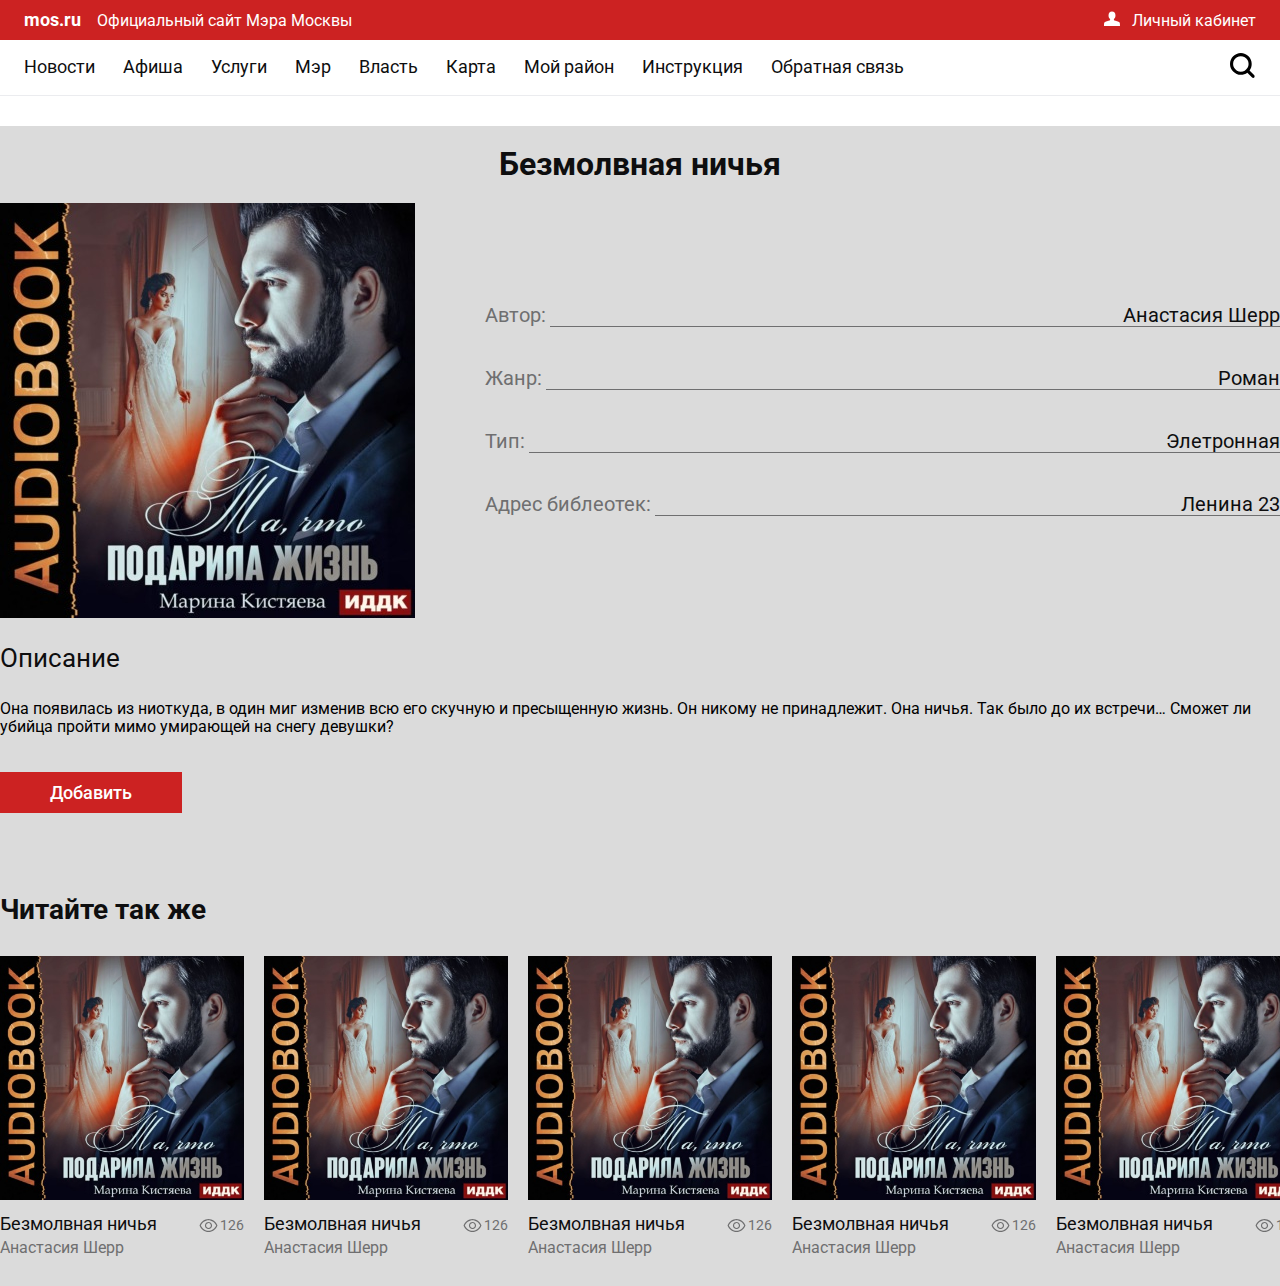
==== book.html @ 6bb6a5b2 "book page" ====
<!DOCTYPE html>
<html lang="en">
<head>
    <meta charset="UTF-8">
    <meta http-equiv="X-UA-Compatible" content="IE=edge">
    <meta name="viewport" content="width=device-width, initial-scale=1.0">
    <link rel="stylesheet" href="css/normalize.css">
    <link rel="stylesheet" href="css/style.css">
    <link rel="stylesheet" href="css/slick.css">
    <link rel="preconnect" href="https://fonts.googleapis.com">
    <link rel="preconnect" href="https://fonts.gstatic.com" crossorigin>
    <link href="https://fonts.googleapis.com/css2?family=Roboto:wght@400;500;700&display=swap" rel="stylesheet">
    <title>Кабинет читателя</title>
</head>
<body>
    <header>
        <div class="main-navbar">
            <div class="navbar-top">
                <div class="navbar-top-right">
                    <a href="">
                        <!-- <img src="images/mos-logo.svg" alt=""> -->
                        <span class="mos-logo">mos.ru</span>
                        <span>Официальный сайт Мэра Москвы</span>
                    </a>
                </div>
                <div class="navbar-top-left">
                    <a href="">
                        <img src="images/user-icon.svg" alt="">
                        <span>Личный кабинет</span>
                    </a>
                </div>
            </div>
            <div class="navbar-bottom">
                <ul class="navbar-bottom-list">
                    <a href="" class="navbar-bottom-list__item">
                        <li>Новости</li>
                    </a>
                    <a href="" class="navbar-bottom-list__item">
                        <li>Афиша</li>
                    </a>
                    <a href="" class="navbar-bottom-list__item">
                        <li>Услуги</li>
                    </a>
                    <a href="" class="navbar-bottom-list__item">
                        <li>Мэр</li>
                    </a>
                    <a href="" class="navbar-bottom-list__item">
                        <li>Власть</li>
                    </a>
                    <a href="" class="navbar-bottom-list__item">
                        <li>Карта</li>
                    </a>
                    <a href="" class="navbar-bottom-list__item">
                        <li>Мой район</li>
                    </a>
                    <a href="" class="navbar-bottom-list__item">
                        <li>Инструкция</li>
                    </a>
                    <a href="" class="navbar-bottom-list__item">
                        <li>Обратная связь</li>
                    </a>
                </ul>
                <div class="navbar-bottom-search">
                    <a href=""><img src="images/search-icon.svg" alt=""></a>
                </div>
            </div>
        </div>
    </header>
    <section class="book_wrapper">
        <div class="container">
            <h1 class="book-title">Безмолвная ничья</h1>
            <div class="book-content">
                <img class="book-page-img" src="images/images-book/2.png" alt="">
                <div class="book-info">
                    <div class="book-content_wrapper">
                        <p class="book-about-info">Автор:</p>
                        <p class="book-about-answ">Анастасия Шерр</p>
                    </div>
                    <div class="book-content_wrapper">
                        <p class="book-about-info">Жанр:</p>
                        <p class="book-about-answ">Роман</p>
                    </div>
                    <div class="book-content_wrapper">
                        <p class="book-about-info">Тип:</p>
                        <p class="book-about-answ">Элетронная</p>
                    </div>
                    <div class="book-content_wrapper">
                        <p class="book-about-info">Адрес библеотек:</p>
                        <p class="book-about-answ">Ленина 23</p>
                    </div>
                </div>
            </div>
            <p class="book-description-title">Описание</p>
            <p class="book-description">Она появилась из ниоткуда, в один миг изменив всю его скучную и пресыщенную жизнь. Он никому не принадлежит. Она ничья. Так было до их встречи… Сможет ли убийца пройти мимо умирающей на снегу девушки?
            </p>
            <div class="btn-desc">
                <a href="#" class="auth-btn-style">Добавить</a>
            </div>
            <div class="main-content container">
                <a href=""><h3 class="content-title">Читайте так же</h3></a>
                <div class="main-grid">
                    <a href=""><div class="main-grid-card">
                        <img class="main-grid-card__img" src="images/images-book/2.png" alt="">
                        <div class="main-grid-card__content">
                            <div class="main-grid-card__text">
                                <div class="main-grid-card__title">Безмолвная ничья</div>
                                <div class="main-grid-card__author">Анастасия Шерр</div>
                            </div>
                            <div class="main-grid-card__view">
                                <img src="images/view-icon.svg" alt="">
                                <div class="main-grid-card__view-text">126</div>
                            </div>
                        </div>
                    </div></a>
                    <a href=""><div class="main-grid-card">
                        <img class="main-grid-card__img" src="images/images-book/2.png" alt="">
                        <div class="main-grid-card__content">
                            <div class="main-grid-card__text">
                                <div class="main-grid-card__title">Безмолвная ничья</div>
                                <div class="main-grid-card__author">Анастасия Шерр</div>
                            </div>
                            <div class="main-grid-card__view">
                                <img src="images/view-icon.svg" alt="">
                                <div class="main-grid-card__view-text">126</div>
                            </div>
                        </div>
                    </div></a>
                    <a href=""><div class="main-grid-card">
                        <img class="main-grid-card__img" src="images/images-book/2.png" alt="">
                        <div class="main-grid-card__content">
                            <div class="main-grid-card__text">
                                <div class="main-grid-card__title">Безмолвная ничья</div>
                                <div class="main-grid-card__author">Анастасия Шерр</div>
                            </div>
                            <div class="main-grid-card__view">
                                <img src="images/view-icon.svg" alt="">
                                <div class="main-grid-card__view-text">126</div>
                            </div>
                        </div>
                    </div></a>
                    <a href=""><div class="main-grid-card">
                        <img class="main-grid-card__img" src="images/images-book/2.png" alt="">
                        <div class="main-grid-card__content">
                            <div class="main-grid-card__text">
                                <div class="main-grid-card__title">Безмолвная ничья</div>
                                <div class="main-grid-card__author">Анастасия Шерр</div>
                            </div>
                            <div class="main-grid-card__view">
                                <img src="images/view-icon.svg" alt="">
                                <div class="main-grid-card__view-text">126</div>
                            </div>
                        </div>
                    </div></a>
                    <a href=""><div class="main-grid-card">
                        <img class="main-grid-card__img" src="images/images-book/2.png" alt="">
                        <div class="main-grid-card__content">
                            <div class="main-grid-card__text">
                                <div class="main-grid-card__title">Безмолвная ничья</div>
                                <div class="main-grid-card__author">Анастасия Шерр</div>
                            </div>
                            <div class="main-grid-card__view">
                                <img src="images/view-icon.svg" alt="">
                                <div class="main-grid-card__view-text">126</div>
                            </div>
                        </div>
                    </div></a>
                </div>
            </div>
        </div>  
    </section>
</body>
</html>
---- css/style.css ----
:root {
    --text-color: #0e0e0f;
    --text-light: #6f6f70;
    --collor-accent: #cc2222;
  }

  * {
    box-sizing: border-box;
  }

  *:before, *:after {
    box-sizing: border-box;
  }

  a {
    text-decoration: none;
  }

  .container {
    max-width: 1300px;
    margin: 0 auto;
  }

  body {
    font-family: 'Roboto', sans-serif;
    font-size: 16px;
  }

  /* header */

  .mos-logo {
    color: white;
    font-weight: 700;
    font-size: 18px;
    margin-right: 12px;
  }

  .navbar-top {
    background-color: var(--collor-accent);
    height: 40px;
    padding-right: 24px;
    padding-left: 24px;
    display: flex;
    align-items: center;
    justify-content: space-between;
    text-align: center;
  }

  .navbar-top a {
    color: white;
  }

  .navbar-bottom {
    height: 56px;
    border-bottom: 1px solid #ebecef;
    padding-right: 24px;
    padding-left: 24px;
    display: flex;
    justify-content: space-between;
    align-items: center;
  }

  .navbar-top-left img {
    padding-right: 8px;
  }

  .navbar-bottom-list {
    display: flex;
    justify-content: space-between;
    padding: 0;
  }

  .navbar-bottom-list__item {
    list-style: none;
    color: var(--text-color);
    font-size: 18px;
    margin-right: 28px;
  }

  .navbar-bottom-list__item:hover {
    color: var(--collor-accent);
  }

  /* end header */

  /* top slider */

  .top-slider {
    margin-top: 30px;
    height: 535px;
    background: url(../images/top-slider/bg-book.png) no-repeat;
  }

  .js-topslider {
    height: 536px;
    padding-right: 24px;
    padding-left: 24px;
    display: flex !important;
  }

  .slick-arrow {
    cursor: pointer;
  }

  .slider-item {
    margin: 150px 100px;
    padding: 30px;
    width: 500px !important;
    height: 200px;
    background-color: white;
    box-shadow: 4px 4px 24px 11px rgba(255, 255, 255, 0.28);
  }

  .slider-title {
    font-size: 32px;
    font-weight: 700;
    color: var(--text-color);
  }

  .slider-tex {
    font-size: 16px;
    color: var(--text-color);
    margin-top: 8px;
  }

  /* end top slider */

  /* signin - signup page */
  .bc {
    background-color: #eee;
  }

  .main {
    width: 528px;
    margin: 48px auto;
    background: #fff;
  }

  .content_wrapper {
    padding: 24px 56px;
    text-align: center;
  }

  .system-logo img {
    max-height: 60px;
    float: left;
  }

  .system-name {
    color: #000;
    font-size: 26px;
    font-weight: 400;
    line-height: 32px;
    margin: 0;
    padding-left: 70px;
  }

  .system-header {
    padding: 18px 0 38px;
  }

  .page-title {
    text-align: center;
    color: #000;
    font-size: 22px;
    font-weight: 300;
    line-height: 28px;
    margin: 0 0 24px;
  }

  .auth-input {
    margin: 0 auto;
    width: 300px;
    position: relative;
    overflow: hidden;
    padding-top: 15px;
  }

  .auth-input input {
    width: 100%;
    padding: 10px;
    border: none;
    outline: none;
    border-bottom: 1px solid #999999;
    -webkit-box-sizing: border-box;
    box-sizing: border-box;
    font-size: 16px;
    position: relative;
    z-index: 5;
    background: none;
  }

  .auth-input input:focus~.line {
    left: 0;
    opacity: 1;
  }

  .auth-input .line {
    position: absolute;
    left: 0;
    bottom: 0;
    width: 100%;
    height: 3px;
    background: var(--collor-accent);
    left: -999px;
    -webkit-transition: .25s;
    transition: .25s;
    opacity: 0;
    z-index: 6;
  }

  .auth-input label {
    position: absolute;
    left: 10px;
    top: 45%;
    -webkit-transition: ease-out .15s;
    transition: ease-out .15s;
    color: #999999;
  }

  .auth-input input:focus~.auth-label, input:valid~.auth-label {
    top: 0px;
    -webkit-transform: scale(0.94) translateX(-2px);
    transform: scale(0.94) translateX(-2px);
    color: var(--collor-accent);
  }

  .auth-btn-style {
    margin: 30px 0 10px 0;
    background: var(--collor-accent);
    border: none;
    padding: 10px 50px;
    font-weight: 500;
    font-size: 18px;
    line-height: 21px;
    color: #FFF;
  }

  .auth-btn-style:focus {
    outline: none;
  }

  .auth-btn-style:hover {
    background-color: #d33c3c;
  }

  .signin-form {
    text-align: center;
    margin-bottom: 15px;
  }

  .signup-link {
    color: var(--text-light);
  }

  /* end signin - signup page */

  /* profile page */
  .ticket_wrapper{
    text-align: center;
    background-color: rgb(219, 219, 219);
    margin-top: 30px;
  }
  .ticket-title{
    padding-top: 40px;
    margin: 0 0 10px 0;
  }
  .ticket-info{
    margin: 10px auto;
    padding: 20px; 
  }
  .ticket-info-content{
    background-color: #fff;
    padding: 40px;
    width: 650px;
    margin: 0 auto;
    -webkit-box-shadow: 0px 0px 25px 4px rgba(34, 60, 80, 0.14);
    -moz-box-shadow: 0px 0px 25px 4px rgba(34, 60, 80, 0.14);
    box-shadow: 0px 0px 25px 4px rgba(34, 60, 80, 0.14);
    margin-bottom: 30px;
  }
  .ticket-info-title{
    font-size: 18px;
    font-weight: 600;
    margin: 0 20px;
  }
  .ticket-info-text{
    margin: 30px 0 40px 0;
    font-size: 16px;
  }
  .profile_wrapper{
    display: flex;
  }
  .profile-username{
    font-size: 32px;
    font-weight: 700;
  }
  .profile-left{
    width: 80%;
  }
  .profile-right{
    width: 20%;
  }
  .ticket-img{
    background: url(../images/ticket.svg) no-repeat;
    background-position-x: 100%;
    background-size: 100%;
    display: inline-block;
    height: 240px;
    position: absolute;
    right: 250px;
    top: 146px;
    width: 340px;
  }
  /* end profile page */

  /* top-search */


  /* end top-search  */

  /* content */
  .content-title{
    font-size: 28px;
    margin-bottom: 30px;
    margin-top: 60px;
    color: var(--text-color);
  }

  .content-title:hover{
    color: var(--collor-accent);
  }
  .main-grid{
    display: grid;
    grid-template-columns: repeat(5,244px);
    grid-template-rows: 300px;
    gap: 20px;
  }

  .main-grid-card:hover{
    text-decoration: underline;
  }

  .main-grid-card__img{
    width: 244px;
  }

  .main-grid-card__content{
    display: flex;
    justify-content: space-between;
    
  }

  .main-grid-card__view-text{
    color: var(--text-light);
  }

  .main-grid-card__title{
    font-size: 18px;
    color: var(--text-color);
    margin-top: 10px;
  }
  .main-grid-card__author{
    margin-top: 4px;
    font-size: 16px;
    color: var(--text-light);
  }

  .main-grid-card__view{
    display: flex;
    height: 22px;
    align-items: center;
    margin-top: 10px;
  }

  .main-grid-card__view-text{
    margin-left: 2px;
    font-size: 14px;
  }
  /* end content */

  /* book page */
  .book_wrapper{
    background-color: #dbdbdb;
    margin-top: 30px;
    padding-bottom: 30px;
  }
  .book-title{
    text-align: center;
    font-size: 32px;
    padding: 20px 0;
    margin: 0;
    color: var(--text-color);
  }
  .book-description-title{
    font-size: 26px;
    color: var(--text-color);
  }
  .book-content{
    display: flex;
    align-items: center;
  }
  .book-content_wrapper{
    display: flex;
    justify-content: space-between;
  }
  .book-page-img{
    width: 415px;
    height: 415px;
  }
  .book-info{
    margin-left: 70px;
    width: 100%;
  }
  .book-about-info{
    position: relative;
    font-size: 20px;
    margin: 20px 0;
    color: #6f6f70;
  }
  .book-about-info:after {
    border-bottom: 1px solid var(--text-light);
    bottom: 0;
    content: "";
    left: calc(100% + 4px);
    position: absolute;
    width: 500px;
  }
  .book-about-answ{
    position: relative;
    font-size: 20px;
    margin: 20px 0;
    color: var(--text-color);
  }
  .book-about-answ:after {
    border-bottom: 1px solid var(--text-light);
    bottom: 0;
    content: "";
    left: calc(100% - 500px);
    position: absolute;
    width: 500px;
  }
  .book-about-info span{
    color: var(--text-color);
  }
  .btn-desc{
    padding: 30px 0;
  }
  /* end book page  */
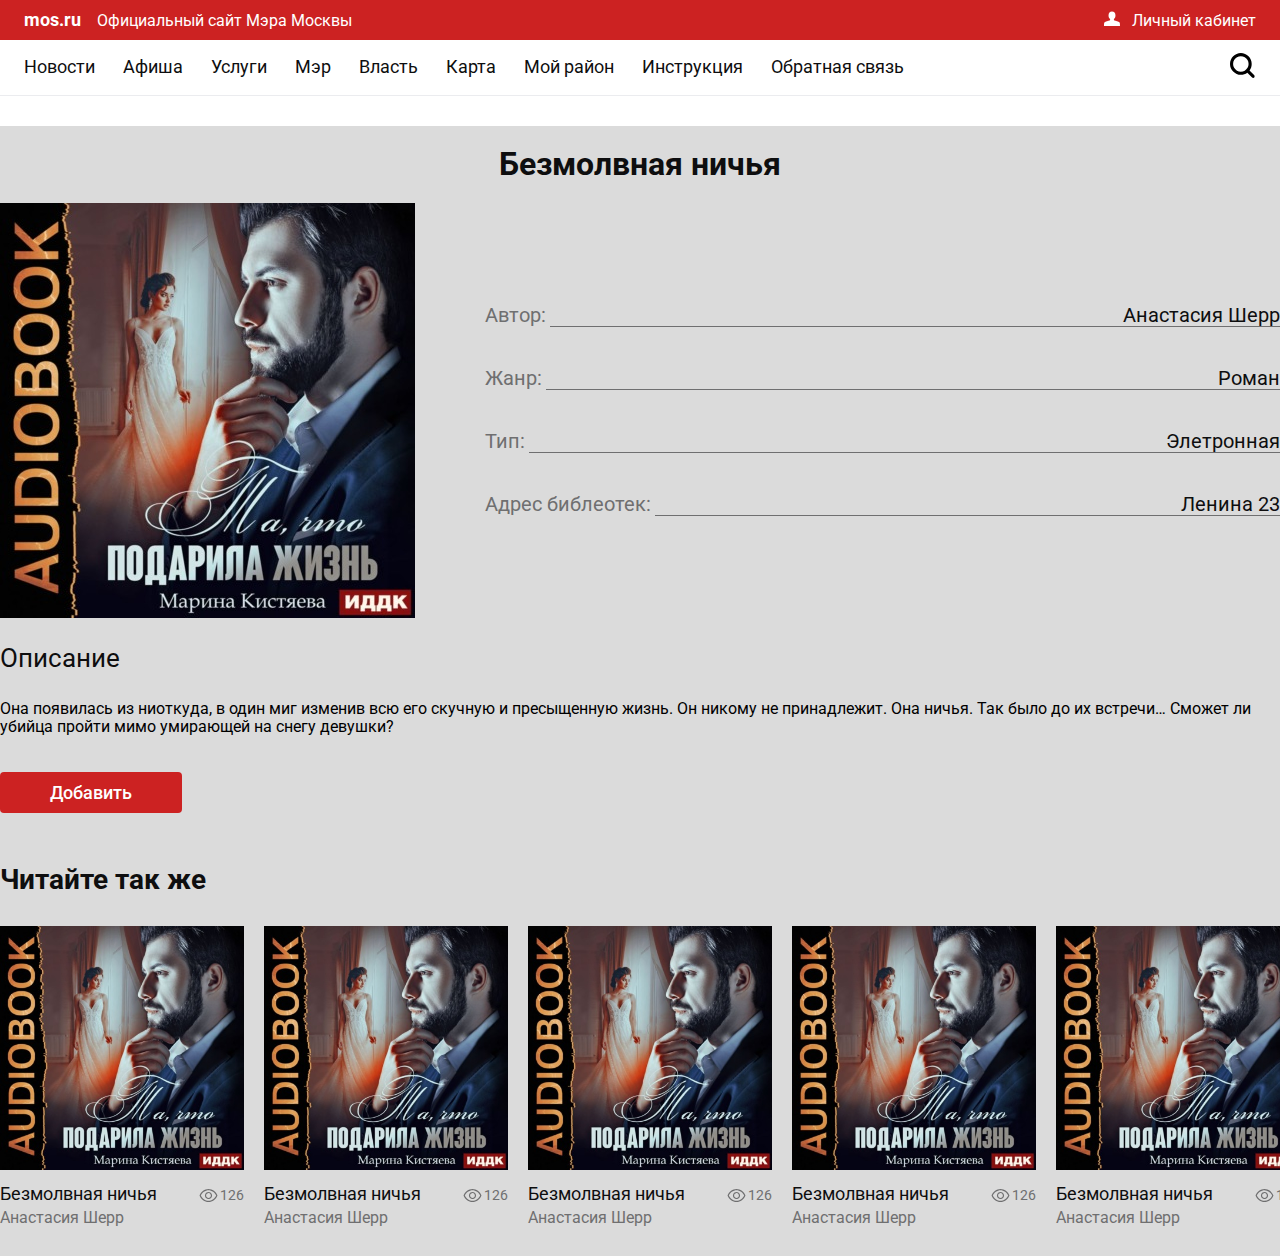
==== commit f3fefded: "fix1.0" ====
--- a/book.html
+++ b/book.html
@@ -10,6 +10,7 @@
     <link rel="preconnect" href="https://fonts.googleapis.com">
     <link rel="preconnect" href="https://fonts.gstatic.com" crossorigin>
     <link href="https://fonts.googleapis.com/css2?family=Roboto:wght@400;500;700&display=swap" rel="stylesheet">
+    <link rel="icon" type="image/png" href="images/system-logo.png">
     <title>Кабинет читателя</title>
 </head>
 <body>
--- a/css/style.css
+++ b/css/style.css
@@ -103,24 +103,22 @@
   }
 
   .slider-item {
-    margin: 150px 100px;
+    margin: 160px 100px 0;
     padding: 30px;
-    width: 500px !important;
+    /* width: 500px !important; */
     height: 200px;
-    background-color: white;
-    box-shadow: 4px 4px 24px 11px rgba(255, 255, 255, 0.28);
+    
   }
 
   .slider-title {
-    font-size: 32px;
+    font-size: 58px;
     font-weight: 700;
-    color: var(--text-color);
-  }
-
-  .slider-tex {
-    font-size: 16px;
-    color: var(--text-color);
-    margin-top: 8px;
+    color: white;
+  }
+
+  .slider-text {
+    font-size: 24px;
+    color: white;
   }
 
   /* end top slider */
@@ -229,6 +227,7 @@
     margin: 30px 0 10px 0;
     background: var(--collor-accent);
     border: none;
+    border-radius: 4px;
     padding: 10px 50px;
     font-weight: 500;
     font-size: 18px;
@@ -256,6 +255,13 @@
   /* end signin - signup page */
 
   /* profile page */
+  .profile-rec{ 
+    background-color: rgb(219, 219, 219);
+    padding-bottom: 30px;
+  }
+  .profile-style{
+    padding-top: 30px;;
+  }
   .ticket_wrapper{
     text-align: center;
     background-color: rgb(219, 219, 219);
@@ -270,7 +276,7 @@
     padding: 20px; 
   }
   .ticket-info-content{
-    background-color: #fff;
+    background-color: rgb(241, 241, 241);
     padding: 40px;
     width: 650px;
     margin: 0 auto;
@@ -316,6 +322,60 @@
 
   /* top-search */
 
+  .top-search{
+    height: 100px;
+    position: relative;
+    bottom: 50px;
+  }
+
+  .search-content{
+    height: 100%;
+    background-color:white;
+    box-shadow: 0 4px 12px rgb(0 20 67 / 12%), 0 0 1px rgb(14 14 15 / 12%);
+    border-radius: 4px;
+    display: flex;
+    justify-content: space-between;
+    align-items: center;
+    padding: 44px;
+  }
+
+  .form-unput{
+    height: 48px;
+    width: 465px;
+    border: 1px solid #c4c8d0;
+    outline: none;
+    border-radius: 4px;
+    padding: 20px;
+  }
+
+  .button-unput-submit{
+    padding: 15px 32px;
+    margin-left: 5px;
+    border: none;
+    border-radius: 4px;
+    background-color: var(--collor-accent);
+    color: white;
+    cursor: pointer;
+  }
+
+  .button-unput-submit:hover{
+    background-color:#a01919 ;
+  }
+
+  .search-link{
+    align-items: center;
+    display: flex;
+    color: var(--collor-accent);
+    font-size: 18px;
+  }
+
+  .search-link:hover{
+    color: #a01919;
+  }
+
+  .search-link img{
+    margin-right: 6px;
+  }
 
   /* end top-search  */
 
@@ -323,7 +383,7 @@
   .content-title{
     font-size: 28px;
     margin-bottom: 30px;
-    margin-top: 60px;
+    margin-top: 30px;
     color: var(--text-color);
   }
 
@@ -379,6 +439,89 @@
   }
   /* end content */
 
+  /* catalog */
+  .catalog{
+    margin-top: 50px;
+    gap: 20px;
+    display: grid;
+    grid-template-columns: 20% 80%;
+    padding: 0 40px;
+  }
+
+  .catalog-filter-form{
+    display: grid;
+    gap: 10px;
+    grid-template-rows: repeat(4,50px);
+    margin-top: 50px;
+    
+  }
+
+  .filter-form-unput-main{
+    display: flex;
+  }
+
+  .filter-form-unput{
+    border: 1px solid #c4c8d0;
+    outline: none;
+    border-radius: 4px;
+    padding: 10px;
+    height: 40px;
+    width: 300px;
+    
+  }
+
+  .filter-form-submit{
+    border: none;
+    border-radius: 4px;
+    background-color: var(--collor-accent);
+    height: 45px;
+    width: 150px;
+    font-size: 18px;
+    color: white;
+    cursor: pointer;
+    margin-left: 60px;
+    
+  }
+
+  .filter-form-submit:hover{
+    background-color:#a01919 ;
+  }
+
+  .name-catalog-main{
+    margin: 0 0 20px 0;
+  }
+
+  .filter-form-select{
+    height: 35px;
+    width: 300px;
+    border: 1px solid #c4c8d0;
+    border-radius: 4px;
+    cursor: pointer;
+    color: var(--text-color);
+    background: url(../images/arrow-select.svg) no-repeat;
+    background-position: 97% 50%;
+    z-index: 1;
+    appearance: none;
+    padding: 0 10px;
+  }
+
+  .filter-form-select:focus{
+    outline: none;
+  }
+
+  .filter-form-select::-ms-expand {
+    display: none;
+  }
+
+  .catalog-main-list{
+    display: grid;
+    grid-template-columns: repeat(5,244px);
+    grid-template-rows: 300px;
+    gap: 20px;
+  }
+
+  /* end catalog */
+ 
   /* book page */
   .book_wrapper{
     background-color: #dbdbdb;
